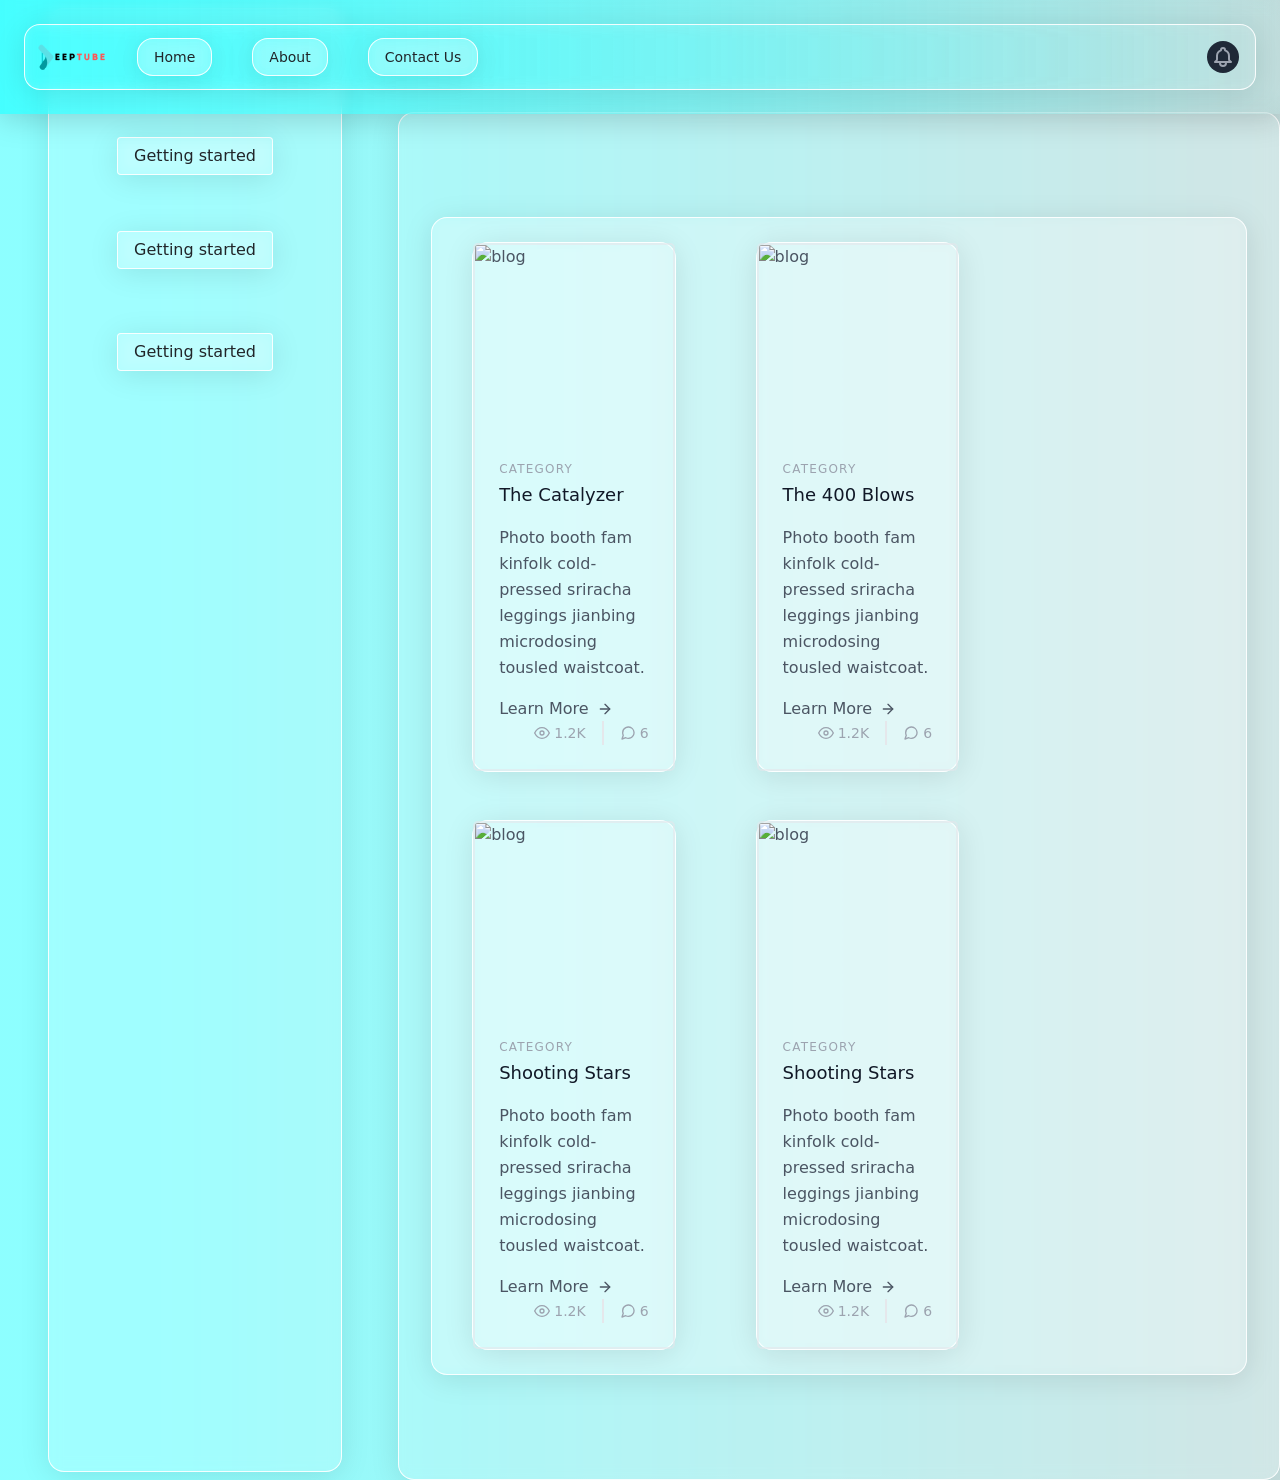
==== B/css/tailwind practice/deeptube-glassmorphism/index.html @ 8da3bd87 "cards added" ====
<!DOCTYPE html>
<html lang="en">
  <head>
    <meta charset="UTF-8" />
    <meta http-equiv="X-UA-Compatible" content="IE=edge" />
    <meta name="viewport" content="width=device-width, initial-scale=1.0" />
    <title>DeepTube</title>
    <link
      rel="stylesheet"
      href="https://stackpath.bootstrapcdn.com/bootstrap/4.3.1/css/bootstrap.min.css"
      integrity="sha384-ggOyR0iXCbMQv3Xipma34MD+dH/1fQ784/j6cY/iJTQUOhcWr7x9JvoRxT2MZw1T"
      crossorigin="anonymous"
    />
    <link rel="stylesheet" href="public/output.css" />
    <link rel="stylesheet" href="public/body.css" />
  </head>
  <body class="gradient2">
    <main>
      <nav class="gradient glass2 fixed-top p-4">
        <div class="max-w-7xl mx-auto px-2 sm:px-6 lg:px-8 glass">
          <div class="relative flex items-center justify-between h-16">
            <div class="absolute inset-y-0 left-0 flex items-center sm:hidden">
              <!-- Mobile menu button-->
              <button
                type="button"
                class="
                  collapsed
                  glass
                  inline-flex
                  items-center
                  justify-center
                  p-2
                  rounded-md
                  text-gray-400
                  hover:text-white hover:bg-gray-700
                  focus:outline-none
                  focus:ring-2
                  focus:ring-inset
                  focus:ring-white
                "
                data-bs-toggle="collapse"
                data-bs-target="#mobile-menu"
                aria-expanded="false"
              >
                <span class="sr-only">Open main menu</span>
                <!--
              Icon when menu is closed.
  
              Heroicon name: outline/menu
  
              Menu open: "hidden", Menu closed: "block"
            -->
                <svg
                  class="block h-6 w-6"
                  xmlns="http://www.w3.org/2000/svg"
                  fill="none"
                  viewBox="0 0 24 24"
                  stroke="currentColor"
                  aria-hidden="true"
                >
                  <path
                    stroke-linecap="round"
                    stroke-linejoin="round"
                    stroke-width="2"
                    d="M4 6h16M4 12h16M4 18h16"
                  />
                </svg>
                <!--
              Icon when menu is open.
  
              Heroicon name: outline/x
  
              Menu open: "block", Menu closed: "hidden"
            -->
                <svg
                  class="hidden h-6 w-6"
                  xmlns="http://www.w3.org/2000/svg"
                  fill="none"
                  viewBox="0 0 24 24"
                  stroke="currentColor"
                  aria-hidden="true"
                >
                  <path
                    stroke-linecap="round"
                    stroke-linejoin="round"
                    stroke-width="2"
                    d="M6 18L18 6M6 6l12 12"
                  />
                </svg>
              </button>
            </div>
            <div
              class="
                flex-1 flex
                items-center
                justify-center
                sm:items-stretch sm:justify-start
              "
            >
              <div class="flex-shrink-0 flex items-center">
                <img
                  class="block lg:hidden h-20 w-auto"
                  src="img/deeptube2.png"
                  alt="DeepTube"
                />
                <img
                  class="hidden lg:block h-20 w-auto"
                  src="img/deeptube2.png"
                  alt="DeepTube"
                />
              </div>
              <div class="hidden sm:block sm:ml-6">
                <div class="flex space-x-10 my-4">
                  <!-- Current: "bg-gray-900 text-white", Default: "text-gray-300 hover:bg-gray-700 hover:text-white" -->
                  <a
                    href="#"
                    class="
                      glass
                      bg-gray-400
                      text-white-200
                      px-3
                      py-2
                      rounded-md
                      text-sm
                      font-medium
                      hover:text-black hover:bg-gray-200
                      text-decoration-none
                    "
                    aria-current="page"
                    >Home</a
                  >

                  <a
                    href="#"
                    class="
                      glass
                      text-white-200
                      hover:text-black hover:bg-gray-200
                      px-3
                      py-2
                      rounded-md
                      text-sm
                      font-medium
                      text-decoration-none
                    "
                    >About</a
                  >

                  <a
                    href="#"
                    class="
                      glass
                      text-white-200
                      hover:text-black hover:bg-gray-200
                      px-3
                      py-2
                      rounded-md
                      text-sm
                      font-medium
                      text-decoration-none
                    "
                    >Contact Us</a
                  >
                </div>
              </div>
            </div>
            <div
              class="
                absolute
                inset-y-0
                right-0
                flex
                items-center
                pr-2
                sm:static sm:inset-auto sm:ml-6 sm:pr-0
              "
            >
              <button
                type="button"
                class="
                  bg-gray-800
                  p-1
                  rounded-full
                  text-gray-400
                  hover:text-white
                  focus:outline-none
                  focus:ring-2
                  focus:ring-offset-2
                  focus:ring-offset-gray-800
                  focus:ring-white
                "
              >
                <span class="sr-only">View notifications</span>
                <!-- Heroicon name: outline/bell -->
                <svg
                  class="h-6 w-6"
                  xmlns="http://www.w3.org/2000/svg"
                  fill="none"
                  viewBox="0 0 24 24"
                  stroke="currentColor"
                  aria-hidden="true"
                >
                  <path
                    stroke-linecap="round"
                    stroke-linejoin="round"
                    stroke-width="2"
                    d="M15 17h5l-1.405-1.405A2.032 2.032 0 0118 14.158V11a6.002 6.002 0 00-4-5.659V5a2 2 0 10-4 0v.341C7.67 6.165 6 8.388 6 11v3.159c0 .538-.214 1.055-.595 1.436L4 17h5m6 0v1a3 3 0 11-6 0v-1m6 0H9"
                  />
                </svg>
              </button>
            </div>
          </div>
        </div>

        <!-- Mobile menu, show/hide based on menu state. -->
        <div class="sm:hidden" id="mobile-menu">
          <div class="px-2 pt-2 pb-3 space-y-1">
            <!-- Current: "bg-gray-900 text-white", Default: "text-gray-300 hover:bg-gray-700 hover:text-white" -->
            <a
              href="#"
              class="
                block
                px-3
                py-2
                hover:bg-pink-100
                text-gray-600
                hover:text-black
                rounded-md
                text-base
                font-medium
              "
              aria-current="page"
              >Home</a
            >

            <a
              href="#"
              class="
                text-gray-600
                hover:bg-pink-100
                hover:text-black
                block
                px-3
                py-2
                rounded-md
                text-base
                font-medium
              "
              >About</a
            >

            <a
              href="#"
              class="
                text-gray-600
                hover:bg-pink-100 hover:text-black
                block
                px-3
                py-2
                rounded-md
                text-base
                font-medium
              "
              >Contact</a
            >
          </div>
        </div>
      </nav>
<section class="flex gap-2 lg:flex-row flex-col">
      <div id="left-column-menu"
        class="
          glass
          flex flex-col
          align-items-center
          overscroll-auto
          lg:w-1/3
          mx-5
          sm:my-80
          my-2
          align-items-center
          sm:min-vw-100
        "
      >
        <div>
          <button
            class="glass btn mt-32 mb-2 px-3 d-inline-flex rounded collapsed"
            data-bs-toggle="collapse"
            data-bs-target="#getting-started-collapse"
            aria-expanded="false"
          >
            Getting started
          </button>

          <div class="collapse mx-20 px-3 my-1" id="getting-started-collapse">
            <ul class="list-unstyled fw-normal pb-1 small">
              <li>
                <a
                  href="/docs/5.1/getting-started/introduction/"
                  class="
                    glass
                    my-2
                    px-2
                    d-inline-flex
                    align-items-center
                    rounded
                  "
                  >Introduction</a
                >
              </li>

              <li>
                <a
                  href="/docs/5.1/getting-started/introduction/"
                  class="
                    glass
                    my-2
                    px-2
                    d-inline-flex
                    align-items-center
                    rounded
                  "
                  >Introduction</a
                >
              </li>

              <li>
                <a
                  href="/docs/5.1/getting-started/introduction/"
                  class="
                    glass
                    my-2
                    px-2
                    d-inline-flex
                    align-items-center
                    rounded
                  "
                  >Introduction</a
                >
              </li>

              <li>
                <a
                  href="/docs/5.1/getting-started/introduction/"
                  class="
                    glass
                    my-2
                    px-2
                    d-inline-flex
                    align-items-center
                    rounded
                  "
                  >Introduction</a
                >
              </li>

              <li>
                <a
                  href="/docs/5.1/getting-started/introduction/"
                  class="
                    glass
                    my-2
                    px-2
                    d-inline-flex
                    align-items-center
                    rounded
                  "
                  >Introduction</a
                >
              </li>

              <li>
                <a
                  href="/docs/5.1/getting-started/introduction/"
                  class="
                    glass
                    my-2
                    px-2
                    d-inline-flex
                    align-items-center
                    rounded
                  "
                  >Introduction</a
                >
              </li>

              <li>
                <a
                  href="/docs/5.1/getting-started/introduction/"
                  class="
                    glass
                    my-2
                    px-2
                    d-inline-flex
                    align-items-center
                    rounded
                  "
                  >Introduction</a
                >
              </li>
            </ul>
          </div>
        </div>

        <div>
          <button
            class="glass btn mt-5 mb-3 px-3 d-inline-flex rounded collapsed"
            data-bs-toggle="collapse"
            data-bs-target="#getting-started-collapse-2"
            aria-expanded="false"
          >
            Getting started
          </button>

          <div class="collapse mx-20 px-3 my-1" id="getting-started-collapse-2">
            <ul class="list-unstyled fw-normal pb-1 small">
              <li>
                <a
                  href="/docs/5.1/getting-started/introduction/"
                  class="
                    glass
                    my-2
                    px-2
                    d-inline-flex
                    align-items-center
                    rounded
                  "
                  >Introduction</a
                >
              </li>

              <li>
                <a
                  href="/docs/5.1/getting-started/introduction/"
                  class="
                    glass
                    my-2
                    px-2
                    d-inline-flex
                    align-items-center
                    rounded
                  "
                  >Introduction</a
                >
              </li>

              <li>
                <a
                  href="/docs/5.1/getting-started/introduction/"
                  class="
                    glass
                    my-2
                    px-2
                    d-inline-flex
                    align-items-center
                    rounded
                  "
                  >Introduction</a
                >
              </li>

              <li>
                <a
                  href="/docs/5.1/getting-started/introduction/"
                  class="
                    glass
                    my-2
                    px-2
                    d-inline-flex
                    align-items-center
                    rounded
                  "
                  >Introduction</a
                >
              </li>

              <li>
                <a
                  href="/docs/5.1/getting-started/introduction/"
                  class="
                    glass
                    my-2
                    px-2
                    d-inline-flex
                    align-items-center
                    rounded
                  "
                  >Introduction</a
                >
              </li>

              <li>
                <a
                  href="/docs/5.1/getting-started/introduction/"
                  class="
                    glass
                    my-2
                    px-2
                    d-inline-flex
                    align-items-center
                    rounded
                  "
                  >Introduction</a
                >
              </li>

              <li>
                <a
                  href="/docs/5.1/getting-started/introduction/"
                  class="
                    glass
                    my-2
                    px-2
                    d-inline-flex
                    align-items-center
                    rounded
                  "
                  >Introduction</a
                >
              </li>
            </ul>
          </div>
        </div>
        <div>
          <button
            class="glass btn mt-5 mb-5 px-3 d-inline-flex rounded collapsed"
            data-bs-toggle="collapse"
            data-bs-target="#getting-started-collapse-3"
            aria-expanded="false"
          >
            Getting started
          </button>

          <div class="collapse mx-20 px-3 my-1" id="getting-started-collapse-3">
            <ul class="list-unstyled fw-normal pb-1 small">
              <li>
                <a
                  href="/docs/5.1/getting-started/introduction/"
                  class="
                    glass
                    my-2
                    px-2
                    d-inline-flex
                    align-items-center
                    rounded
                  "
                  >Introduction</a
                >
              </li>

              <li>
                <a
                  href="/docs/5.1/getting-started/introduction/"
                  class="
                    glass
                    my-2
                    px-2
                    d-inline-flex
                    align-items-center
                    rounded
                  "
                  >Introduction</a
                >
              </li>

              <li>
                <a
                  href="/docs/5.1/getting-started/introduction/"
                  class="
                    glass
                    my-2
                    px-2
                    d-inline-flex
                    align-items-center
                    rounded
                  "
                  >Introduction</a
                >
              </li>

              <li>
                <a
                  href="/docs/5.1/getting-started/introduction/"
                  class="
                    glass
                    my-2
                    px-2
                    d-inline-flex
                    align-items-center
                    rounded
                  "
                  >Introduction</a
                >
              </li>

              <li>
                <a
                  href="/docs/5.1/getting-started/introduction/"
                  class="
                    glass
                    my-2
                    px-2
                    d-inline-flex
                    align-items-center
                    rounded
                  "
                  >Introduction</a
                >
              </li>

              <li>
                <a
                  href="/docs/5.1/getting-started/introduction/"
                  class="
                    glass
                    my-2
                    px-2
                    d-inline-flex
                    align-items-center
                    rounded
                  "
                  >Introduction</a
                >
              </li>

              <li>
                <a
                  href="/docs/5.1/getting-started/introduction/"
                  class="
                    glass
                    my-2
                    px-2
                    d-inline-flex
                    align-items-center
                    rounded
                  "
                  >Introduction</a
                >
              </li>
            </ul>
          </div>
        </div>
      </div>
   
      <div id="glasscards"
      class="text-gray-600 body-font flex lg:flex-row sm:flex-col flex-wrap space-x-6 lg:h-1/4 mt-28"
      >
        
        <section class=" glass text-gray-600 body-font">
          <div class="container px-5 py-24 mx-auto">
            <div class="flex glass flex-wrap -m-4 my-2">
              <div class=" mx-10 my-4 glass md:w-1/4">
                <div class="h-full border-2 border-gray-200 border-opacity-60 rounded-lg overflow-hidden">
                  <img class="lg:h-48 md:h-36 w-full object-cover object-center" src="https://dummyimage.com/720x400" alt="blog">
                  <div class="p-6">
                    <h2 class="tracking-widest text-xs title-font font-medium text-gray-400 mb-1">CATEGORY</h2>
                    <h1 class="title-font text-lg font-medium text-gray-900 mb-3">The Catalyzer</h1>
                    <p class="leading-relaxed mb-3">Photo booth fam kinfolk cold-pressed sriracha leggings jianbing microdosing tousled waistcoat.</p>
                    <div class="flex items-center flex-wrap ">
                      <a class="text-indigo-500 inline-flex items-center md:mb-2 lg:mb-0">Learn More
                        <svg class="w-4 h-4 ml-2" viewBox="0 0 24 24" stroke="currentColor" stroke-width="2" fill="none" stroke-linecap="round" stroke-linejoin="round">
                          <path d="M5 12h14"></path>
                          <path d="M12 5l7 7-7 7"></path>
                        </svg>
                      </a>
                      <span class="text-gray-400 mr-3 inline-flex items-center lg:ml-auto md:ml-0 ml-auto leading-none text-sm pr-3 py-1 border-r-2 border-gray-200">
                        <svg class="w-4 h-4 mr-1" stroke="currentColor" stroke-width="2" fill="none" stroke-linecap="round" stroke-linejoin="round" viewBox="0 0 24 24">
                          <path d="M1 12s4-8 11-8 11 8 11 8-4 8-11 8-11-8-11-8z"></path>
                          <circle cx="12" cy="12" r="3"></circle>
                        </svg>1.2K
                      </span>
                      <span class="text-gray-400 inline-flex items-center leading-none text-sm">
                        <svg class="w-4 h-4 mr-1" stroke="currentColor" stroke-width="2" fill="none" stroke-linecap="round" stroke-linejoin="round" viewBox="0 0 24 24">
                          <path d="M21 11.5a8.38 8.38 0 01-.9 3.8 8.5 8.5 0 01-7.6 4.7 8.38 8.38 0 01-3.8-.9L3 21l1.9-5.7a8.38 8.38 0 01-.9-3.8 8.5 8.5 0 014.7-7.6 8.38 8.38 0 013.8-.9h.5a8.48 8.48 0 018 8v.5z"></path>
                        </svg>6
                      </span>
                    </div>
                  </div>
                </div>
              </div>
              <div class=" mx-10 my-4 glass md:w-1/4">
                <div class="h-full border-2 border-gray-200 border-opacity-60 rounded-lg overflow-hidden">
                  <img class="lg:h-48 md:h-36 w-full object-cover object-center" src="https://dummyimage.com/721x401" alt="blog">
                  <div class="p-6">
                    <h2 class="tracking-widest text-xs title-font font-medium text-gray-400 mb-1">CATEGORY</h2>
                    <h1 class="title-font text-lg font-medium text-gray-900 mb-3">The 400 Blows</h1>
                    <p class="leading-relaxed mb-3">Photo booth fam kinfolk cold-pressed sriracha leggings jianbing microdosing tousled waistcoat.</p>
                    <div class="flex items-center flex-wrap">
                      <a class="text-indigo-500 inline-flex items-center md:mb-2 lg:mb-0">Learn More
                        <svg class="w-4 h-4 ml-2" viewBox="0 0 24 24" stroke="currentColor" stroke-width="2" fill="none" stroke-linecap="round" stroke-linejoin="round">
                          <path d="M5 12h14"></path>
                          <path d="M12 5l7 7-7 7"></path>
                        </svg>
                      </a>
                      <span class="text-gray-400 mr-3 inline-flex items-center lg:ml-auto md:ml-0 ml-auto leading-none text-sm pr-3 py-1 border-r-2 border-gray-200">
                        <svg class="w-4 h-4 mr-1" stroke="currentColor" stroke-width="2" fill="none" stroke-linecap="round" stroke-linejoin="round" viewBox="0 0 24 24">
                          <path d="M1 12s4-8 11-8 11 8 11 8-4 8-11 8-11-8-11-8z"></path>
                          <circle cx="12" cy="12" r="3"></circle>
                        </svg>1.2K
                      </span>
                      <span class="text-gray-400 inline-flex items-center leading-none text-sm">
                        <svg class="w-4 h-4 mr-1" stroke="currentColor" stroke-width="2" fill="none" stroke-linecap="round" stroke-linejoin="round" viewBox="0 0 24 24">
                          <path d="M21 11.5a8.38 8.38 0 01-.9 3.8 8.5 8.5 0 01-7.6 4.7 8.38 8.38 0 01-3.8-.9L3 21l1.9-5.7a8.38 8.38 0 01-.9-3.8 8.5 8.5 0 014.7-7.6 8.38 8.38 0 013.8-.9h.5a8.48 8.48 0 018 8v.5z"></path>
                        </svg>6
                      </span>
                    </div>
                  </div>
                </div>
              </div>
              <div class=" mx-10 my-4 glass md:w-1/4">
                <div class="h-full border-2 border-gray-200 border-opacity-60 rounded-lg overflow-hidden">
                  <img class="lg:h-48 md:h-36 w-full object-cover object-center" src="https://dummyimage.com/722x402" alt="blog">
                  <div class="p-6">
                    <h2 class="tracking-widest text-xs title-font font-medium text-gray-400 mb-1">CATEGORY</h2>
                    <h1 class="title-font text-lg font-medium text-gray-900 mb-3">Shooting Stars</h1>
                    <p class="leading-relaxed mb-3">Photo booth fam kinfolk cold-pressed sriracha leggings jianbing microdosing tousled waistcoat.</p>
                    <div class="flex items-center flex-wrap ">
                      <a class="text-indigo-500 inline-flex items-center md:mb-2 lg:mb-0">Learn More
                        <svg class="w-4 h-4 ml-2" viewBox="0 0 24 24" stroke="currentColor" stroke-width="2" fill="none" stroke-linecap="round" stroke-linejoin="round">
                          <path d="M5 12h14"></path>
                          <path d="M12 5l7 7-7 7"></path>
                        </svg>
                      </a>
                      <span class="text-gray-400 mr-3 inline-flex items-center lg:ml-auto md:ml-0 ml-auto leading-none text-sm pr-3 py-1 border-r-2 border-gray-200">
                        <svg class="w-4 h-4 mr-1" stroke="currentColor" stroke-width="2" fill="none" stroke-linecap="round" stroke-linejoin="round" viewBox="0 0 24 24">
                          <path d="M1 12s4-8 11-8 11 8 11 8-4 8-11 8-11-8-11-8z"></path>
                          <circle cx="12" cy="12" r="3"></circle>
                        </svg>1.2K
                      </span>
                      <span class="text-gray-400 inline-flex items-center leading-none text-sm">
                        <svg class="w-4 h-4 mr-1" stroke="currentColor" stroke-width="2" fill="none" stroke-linecap="round" stroke-linejoin="round" viewBox="0 0 24 24">
                          <path d="M21 11.5a8.38 8.38 0 01-.9 3.8 8.5 8.5 0 01-7.6 4.7 8.38 8.38 0 01-3.8-.9L3 21l1.9-5.7a8.38 8.38 0 01-.9-3.8 8.5 8.5 0 014.7-7.6 8.38 8.38 0 013.8-.9h.5a8.48 8.48 0 018 8v.5z"></path>
                        </svg>6
                      </span>
                    </div>
                  </div>
                </div>
              </div>
              <div class=" mx-10 my-4 glass md:w-1/4">
                <div class="h-full border-2 border-gray-200 border-opacity-60 rounded-lg overflow-hidden">
                  <img class="lg:h-48 md:h-36 w-full object-cover object-center" src="https://dummyimage.com/722x402" alt="blog">
                  <div class="p-6">
                    <h2 class="tracking-widest text-xs title-font font-medium text-gray-400 mb-1">CATEGORY</h2>
                    <h1 class="title-font text-lg font-medium text-gray-900 mb-3">Shooting Stars</h1>
                    <p class="leading-relaxed mb-3">Photo booth fam kinfolk cold-pressed sriracha leggings jianbing microdosing tousled waistcoat.</p>
                    <div class="flex items-center flex-wrap ">
                      <a class="text-indigo-500 inline-flex items-center md:mb-2 lg:mb-0">Learn More
                        <svg class="w-4 h-4 ml-2" viewBox="0 0 24 24" stroke="currentColor" stroke-width="2" fill="none" stroke-linecap="round" stroke-linejoin="round">
                          <path d="M5 12h14"></path>
                          <path d="M12 5l7 7-7 7"></path>
                        </svg>
                      </a>
                      <span class="text-gray-400 mr-3 inline-flex items-center lg:ml-auto md:ml-0 ml-auto leading-none text-sm pr-3 py-1 border-r-2 border-gray-200">
                        <svg class="w-4 h-4 mr-1" stroke="currentColor" stroke-width="2" fill="none" stroke-linecap="round" stroke-linejoin="round" viewBox="0 0 24 24">
                          <path d="M1 12s4-8 11-8 11 8 11 8-4 8-11 8-11-8-11-8z"></path>
                          <circle cx="12" cy="12" r="3"></circle>
                        </svg>1.2K
                      </span>
                      <span class="text-gray-400 inline-flex items-center leading-none text-sm">
                        <svg class="w-4 h-4 mr-1" stroke="currentColor" stroke-width="2" fill="none" stroke-linecap="round" stroke-linejoin="round" viewBox="0 0 24 24">
                          <path d="M21 11.5a8.38 8.38 0 01-.9 3.8 8.5 8.5 0 01-7.6 4.7 8.38 8.38 0 01-3.8-.9L3 21l1.9-5.7a8.38 8.38 0 01-.9-3.8 8.5 8.5 0 014.7-7.6 8.38 8.38 0 013.8-.9h.5a8.48 8.48 0 018 8v.5z"></path>
                        </svg>6
                      </span>
                    </div>
                  </div>
                </div>
              </div>
            </div>
          </div>
        </section>

      
      </div>
    </section>
    </main>

    <script
      src="https://code.jquery.com/jquery-3.3.1.slim.min.js"
      integrity="sha384-q8i/X+965DzO0rT7abK41JStQIAqVgRVzpbzo5smXKp4YfRvH+8abtTE1Pi6jizo"
      crossorigin="anonymous"
    ></script>
    <script
      src="https://cdnjs.cloudflare.com/ajax/libs/popper.js/1.14.7/umd/popper.min.js"
      integrity="sha384-UO2eT0CpHqdSJQ6hJty5KVphtPhzWj9WO1clHTMGa3JDZwrnQq4sF86dIHNDz0W1"
      crossorigin="anonymous"
    ></script>
    <script
      src="https://cdn.jsdelivr.net/npm/bootstrap@5.1.3/dist/js/bootstrap.bundle.min.js"
      integrity="sha384-ka7Sk0Gln4gmtz2MlQnikT1wXgYsOg+OMhuP+IlRH9sENBO0LRn5q+8nbTov4+1p"
      crossorigin="anonymous"
    ></script>

    <script src="js/click.js"></script>
  </body>
</html>
---- B/css/tailwind practice/deeptube-glassmorphism/public/body.css ----
.glass {
  /* From https://css.glass */
  background: rgba(255, 255, 255, 0.17);
  border-radius: 16px;
  box-shadow: 0 4px 30px rgba(0, 0, 0, 0.1);
  backdrop-filter: blur(6.5px);
  -webkit-backdrop-filter: blur(6.5px);
  border: 1px solid rgba(255, 255, 255, 0.89);
}
.glass2 {
  /* From https://css.glass */
  background: rgba(255, 255, 255, 0.17);
  border-radius: 0px;
  box-shadow: 0 4px 30px rgba(0, 0, 0, 0.178);
  backdrop-filter: blur(6.5px);
  -webkit-backdrop-filter: blur(9px);
  border: 0px solid rgba(255, 255, 255, 0.89);
}
.roundglass {
  border-radius: 18px;
}
.responsive-iframe {
  position: absolute;
  top: 0;
  left: 0;
  bottom: 0;
  right: 0;
  width: 100%;
  height: 100%;
}
.gradient {
    background: rgb(0,254,255);
    background: linear-gradient(90deg, rgba(0,254,255,0.5074404761904762) 0%, rgba(9,121,108,0.04245448179271705) 100%, rgba(0,36,5,0.6026785714285714) 100%);
}
.gradient2 {
  background: rgb(0, 254, 255);
  background: linear-gradient(
    90deg,
    rgba(0, 254, 255, 0.4458158263305322) 12%,
    rgba(9, 121, 120, 0.22452731092436973) 100%,
    rgba(0, 36, 5, 0.6026785714285714) 100%
  );
}
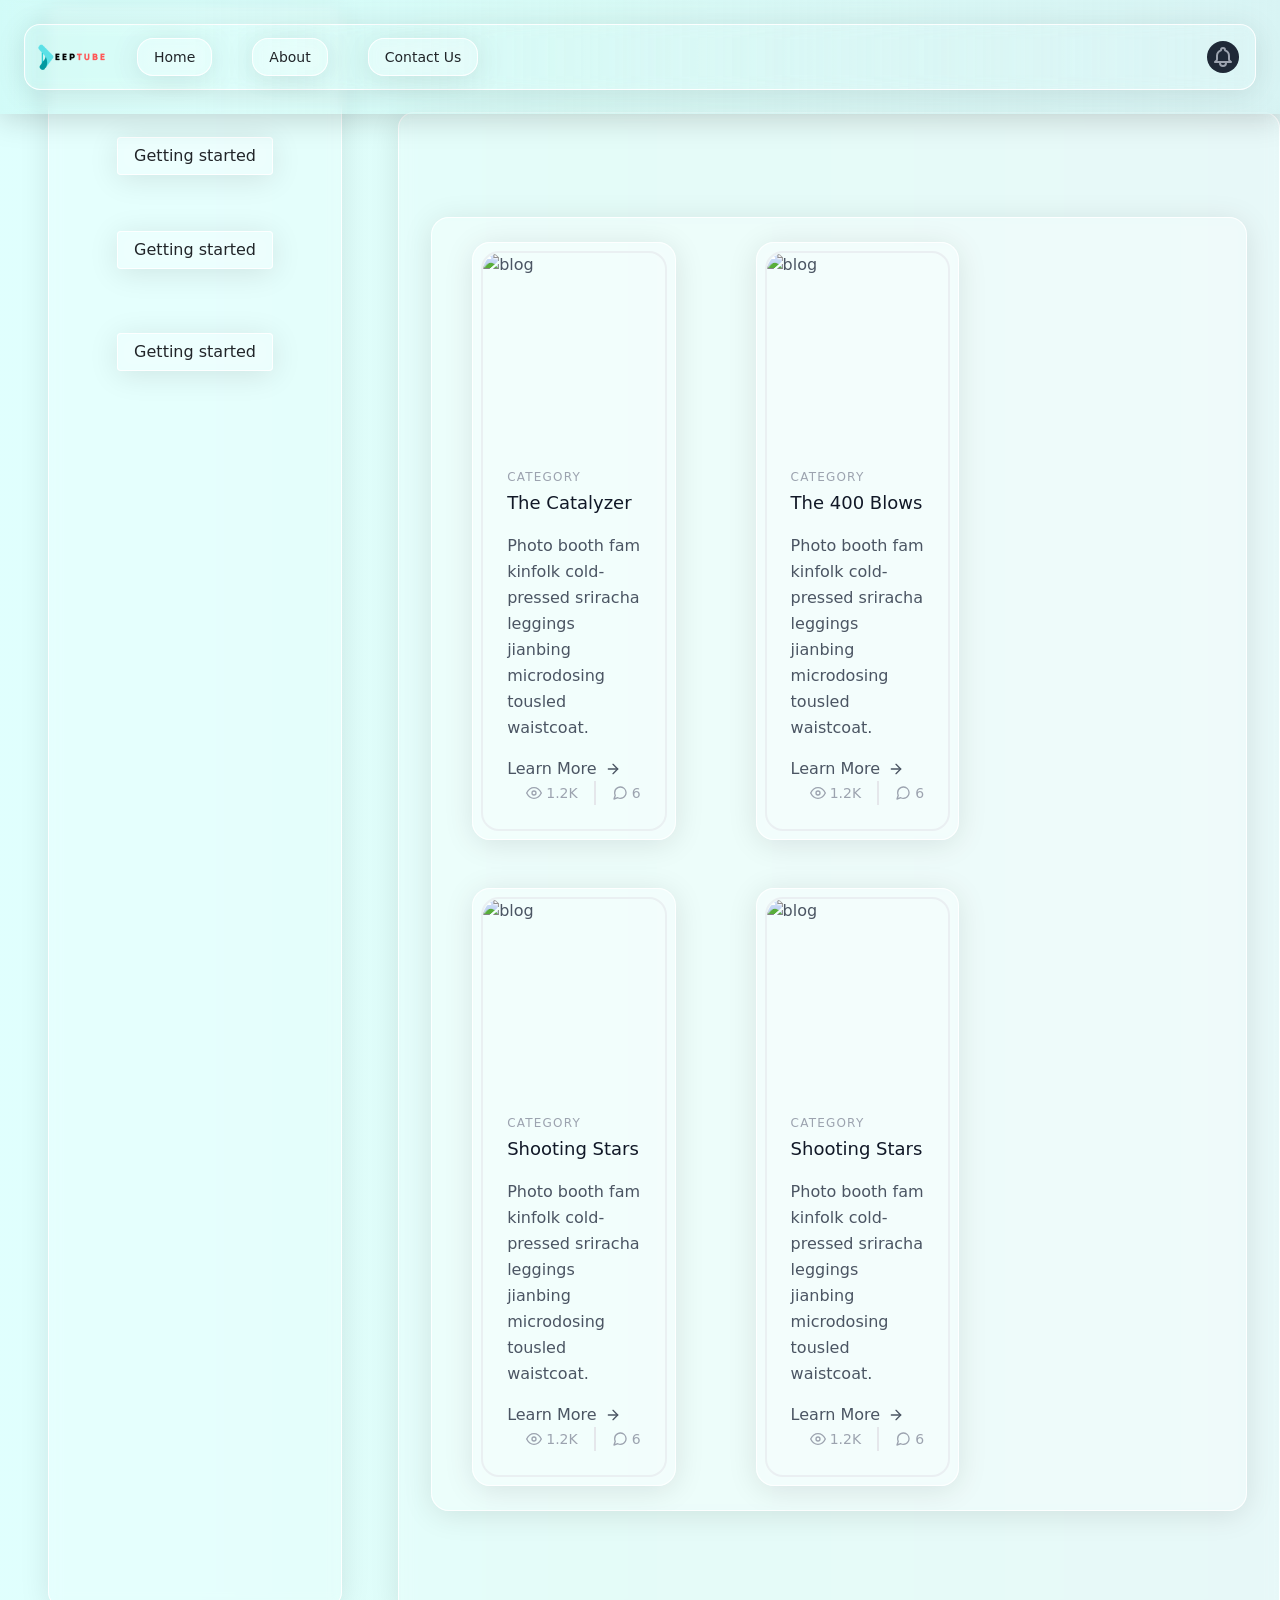
==== commit df5a55f0: "css change bg and few trials" ====
--- a/B/css/tailwind practice/deeptube-glassmorphism/index.html
+++ b/B/css/tailwind practice/deeptube-glassmorphism/index.html
@@ -113,7 +113,7 @@
                 <div class="flex space-x-10 my-4">
                   <!-- Current: "bg-gray-900 text-white", Default: "text-gray-300 hover:bg-gray-700 hover:text-white" -->
                   <a
-                    href="#"
+                    href="index.html"
                     class="
                       glass
                       bg-gray-400
@@ -217,7 +217,7 @@
           <div class="px-2 pt-2 pb-3 space-y-1">
             <!-- Current: "bg-gray-900 text-white", Default: "text-gray-300 hover:bg-gray-700 hover:text-white" -->
             <a
-              href="#"
+              href="index.html"
               class="
                 block
                 px-3
@@ -645,12 +645,12 @@
       class="text-gray-600 body-font flex lg:flex-row sm:flex-col flex-wrap space-x-6 lg:h-1/4 mt-28"
       >
         
-        <section class=" glass text-gray-600 body-font">
-          <div class="container px-5 py-24 mx-auto">
-            <div class="flex glass flex-wrap -m-4 my-2">
-              <div class=" mx-10 my-4 glass md:w-1/4">
-                <div class="h-full border-2 border-gray-200 border-opacity-60 rounded-lg overflow-hidden">
-                  <img class="lg:h-48 md:h-36 w-full object-cover object-center" src="https://dummyimage.com/720x400" alt="blog">
+        <section id="homepage" class="glass text-gray-600 body-font" > 
+          <div class="container px-5 py-24 mx-auto" id="homepagecontainer">
+            <div class="flex glass roundglass flex-wrap -m-4 my-2" id="changingdiv">
+              <div id="webdev" class="homepage1 mx-10 my-4 glass p-2 roundglass md:w-1/4" >
+                <div class="h-full border-2 border-gray-200 roundglass border-opacity-60  overflow-hidden">
+                  <img class="lg:h-48 md:h-36 w-full roundglass object-cover object-center" src="https://dummyimage.com/720x400" alt="blog">
                   <div class="p-6">
                     <h2 class="tracking-widest text-xs title-font font-medium text-gray-400 mb-1">CATEGORY</h2>
                     <h1 class="title-font text-lg font-medium text-gray-900 mb-3">The Catalyzer</h1>
@@ -677,9 +677,9 @@
                   </div>
                 </div>
               </div>
-              <div class=" mx-10 my-4 glass md:w-1/4">
-                <div class="h-full border-2 border-gray-200 border-opacity-60 rounded-lg overflow-hidden">
-                  <img class="lg:h-48 md:h-36 w-full object-cover object-center" src="https://dummyimage.com/721x401" alt="blog">
+              <div id="web3dev" class="homepage1 roundglass mx-10 my-4 p-2 glass md:w-1/4">
+                <div class="h-full border-2 roundglass border-gray-200 border-opacity-60 overflow-hidden">
+                  <img class="lg:h-48 md:h-36 roundglass w-full object-cover object-center" src="https://dummyimage.com/721x401" alt="blog">
                   <div class="p-6">
                     <h2 class="tracking-widest text-xs title-font font-medium text-gray-400 mb-1">CATEGORY</h2>
                     <h1 class="title-font text-lg font-medium text-gray-900 mb-3">The 400 Blows</h1>
@@ -706,9 +706,9 @@
                   </div>
                 </div>
               </div>
-              <div class=" mx-10 my-4 glass md:w-1/4">
-                <div class="h-full border-2 border-gray-200 border-opacity-60 rounded-lg overflow-hidden">
-                  <img class="lg:h-48 md:h-36 w-full object-cover object-center" src="https://dummyimage.com/722x402" alt="blog">
+              <div id="appdev" class="homepage1 roundglass mx-10 my-4 p-2 glass md:w-1/4">
+                <div class="h-full roundglass border-2 border-gray-200 border-opacity-60 overflow-hidden">
+                  <img class="lg:h-48 md:h-36 roundglass w-full object-cover object-center" src="https://dummyimage.com/722x402" alt="blog">
                   <div class="p-6">
                     <h2 class="tracking-widest text-xs title-font font-medium text-gray-400 mb-1">CATEGORY</h2>
                     <h1 class="title-font text-lg font-medium text-gray-900 mb-3">Shooting Stars</h1>
@@ -735,9 +735,9 @@
                   </div>
                 </div>
               </div>
-              <div class=" mx-10 my-4 glass md:w-1/4">
-                <div class="h-full border-2 border-gray-200 border-opacity-60 rounded-lg overflow-hidden">
-                  <img class="lg:h-48 md:h-36 w-full object-cover object-center" src="https://dummyimage.com/722x402" alt="blog">
+              <div id="dsa" class="homepage1 roundglass mx-10 my-4 p-2 glass md:w-1/4">
+                <div class="h-full border-2 roundglass border-gray-200 border-opacity-60 overflow-hidden">
+                  <img class="lg:h-48 md:h-36 roundglass w-full object-cover object-center" src="https://dummyimage.com/722x402" alt="blog">
                   <div class="p-6">
                     <h2 class="tracking-widest text-xs title-font font-medium text-gray-400 mb-1">CATEGORY</h2>
                     <h1 class="title-font text-lg font-medium text-gray-900 mb-3">Shooting Stars</h1>
--- a/B/css/tailwind practice/deeptube-glassmorphism/public/body.css
+++ b/B/css/tailwind practice/deeptube-glassmorphism/public/body.css
@@ -19,6 +19,9 @@
 .roundglass {
   border-radius: 18px;
 }
+.roundglass2 {
+  border-radius: 24px;
+}
 .responsive-iframe {
   position: absolute;
   top: 0;
@@ -29,15 +32,10 @@
   height: 100%;
 }
 .gradient {
-    background: rgb(0,254,255);
-    background: linear-gradient(90deg, rgba(0,254,255,0.5074404761904762) 0%, rgba(9,121,108,0.04245448179271705) 100%, rgba(0,36,5,0.6026785714285714) 100%);
+  background: rgb(74,213,193);
+  background: linear-gradient(90deg, rgba(74,213,193,0.09567577030812324) 0%, rgba(134,249,232,0.09567577030812324) 15%, rgba(209,242,242,0.6026785714285714) 100%);
 }
 .gradient2 {
-  background: rgb(0, 254, 255);
-  background: linear-gradient(
-    90deg,
-    rgba(0, 254, 255, 0.4458158263305322) 12%,
-    rgba(9, 121, 120, 0.22452731092436973) 100%,
-    rgba(0, 36, 5, 0.6026785714285714) 100%
-  );
+  background: rgb(175,255,251);
+background: linear-gradient(90deg, rgba(175,255,251,0.3897934173669467) 13%, rgba(189,249,239,0.4822303921568627) 44%, rgba(209,242,242,0.6026785714285714) 100%);
 }
